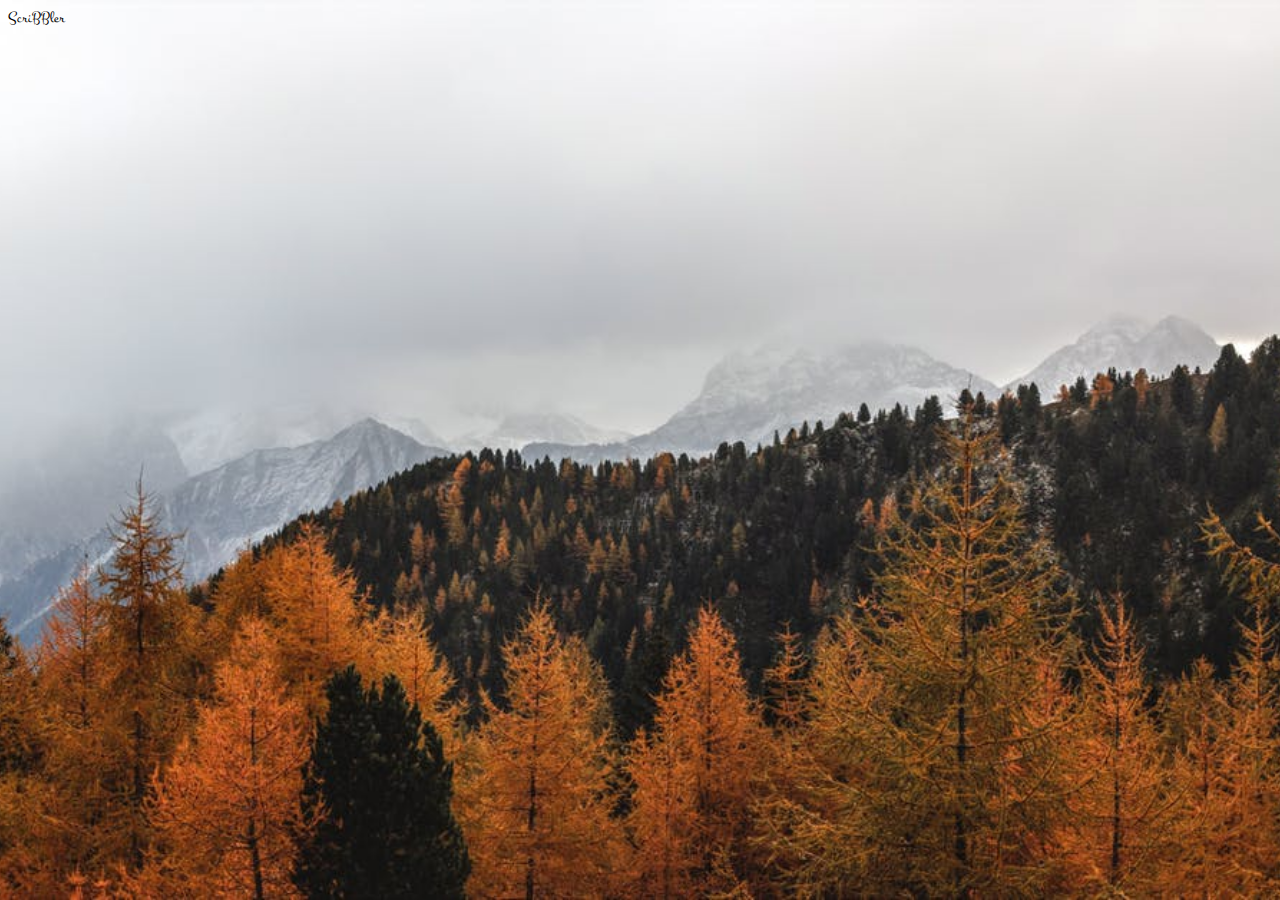
==== index.html @ 53eb168c "setting base structure" ====
<!DOCTYPE html>
<html>

<head>

    <!-- TODO: Include Font Awesome file here -->
    <link rel="stylesheet" href="path/to/font-awesome/css/font-awesome.min.css">
    <!-- TODO: Include Google Fonts file here -->
    <link href="https://fonts.googleapis.com/css?family=Montez&display=swap" rel="stylesheet">
    <link rel="stylesheet" type="text/css" media="screen" href="./styles/index.css" />
    <link rel="stylesheet" type="text/css" media="screen" href="./styles/common.css" />
</head>
<body>
    <!-- TODO: Include all your code for the header and home page here -->
    <header>ScriBBler</header>
</body>

</html>
---- styles/index.css ----
body{
   /* background-image: url("../images/background.jpg"); */
}

html {
    background: url("../images/background.jpg") no-repeat center center fixed;
    -webkit-background-size: cover;
    -moz-background-size: cover;
    -o-background-size: cover;
    background-size: cover;
}
---- styles/common.css ----
header {
    font-family: 'Montez', cursive;
}
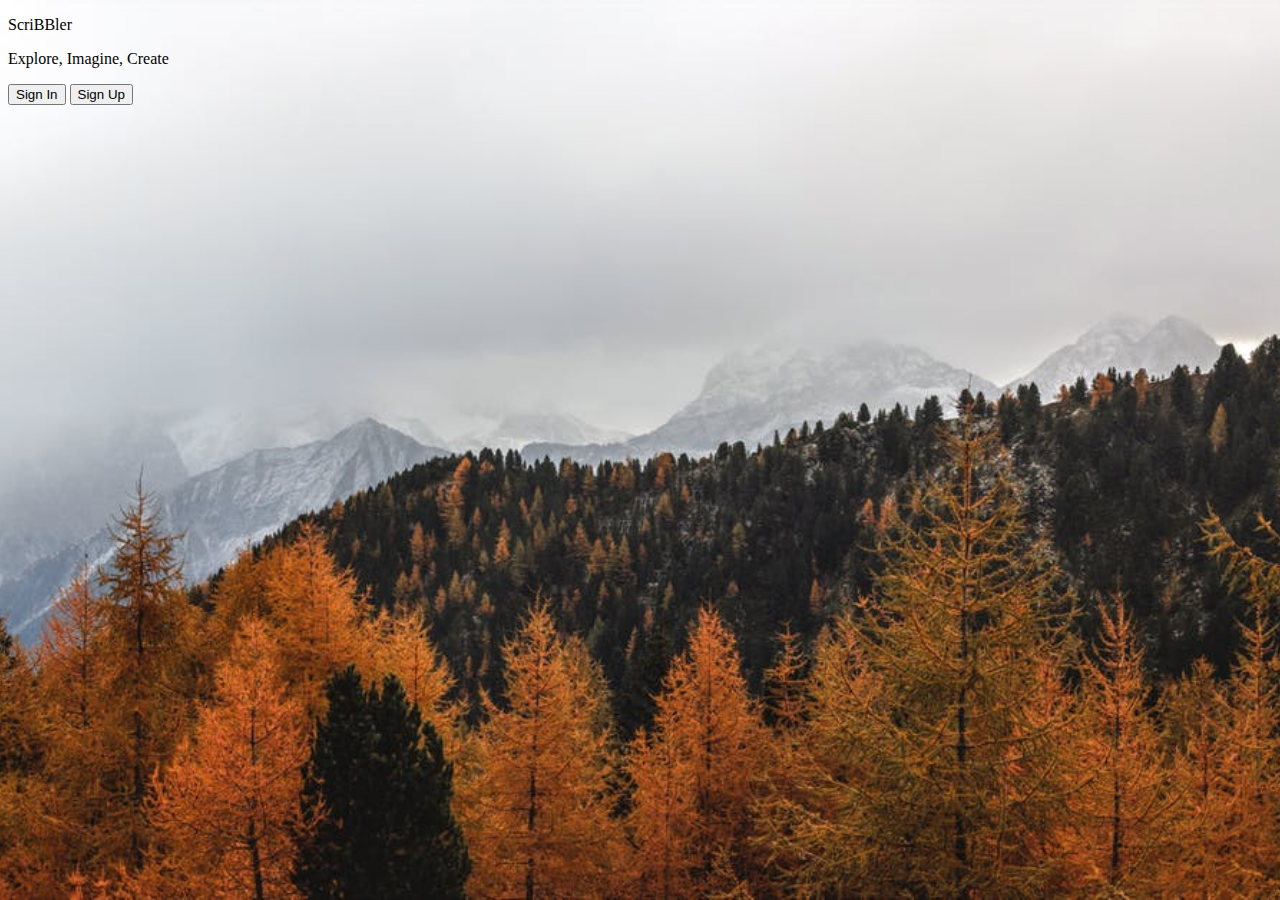
==== commit b9f26f93: "index.html changes to include google fonts" ====
--- a/index.html
+++ b/index.html
@@ -4,15 +4,29 @@
 <head>
 
     <!-- TODO: Include Font Awesome file here -->
-    <link rel="stylesheet" href="path/to/font-awesome/css/font-awesome.min.css">
+    <link rel="stylesheet" type='text/css' href="./styles/font-awesome-4.7.0/css/font-awesome.min.css" >
     <!-- TODO: Include Google Fonts file here -->
     <link href="https://fonts.googleapis.com/css?family=Montez&display=swap" rel="stylesheet">
     <link rel="stylesheet" type="text/css" media="screen" href="./styles/index.css" />
     <link rel="stylesheet" type="text/css" media="screen" href="./styles/common.css" />
 </head>
 <body>
+<div id="div-main-container">
     <!-- TODO: Include all your code for the header and home page here -->
-    <header>ScriBBler</header>
+    <div class="div-header">
+        <div class="class-title-container">
+            <p class="class-title">ScriBBler</p>
+            <p class="class-sub-title">Explore, Imagine, Create</p>
+        </div>
+        <div class="class-login-buttons-container">
+            <button class="class-blue-button" type="button" onclick="displaySignInModal()">
+                Sign In
+            </button>
+            <button class="class-blue-button" type="button" onclick="displaySignUpModal()">
+                Sign Up
+            </button>
+        </div>
+    </div>
+</div>
 </body>
-
 </html>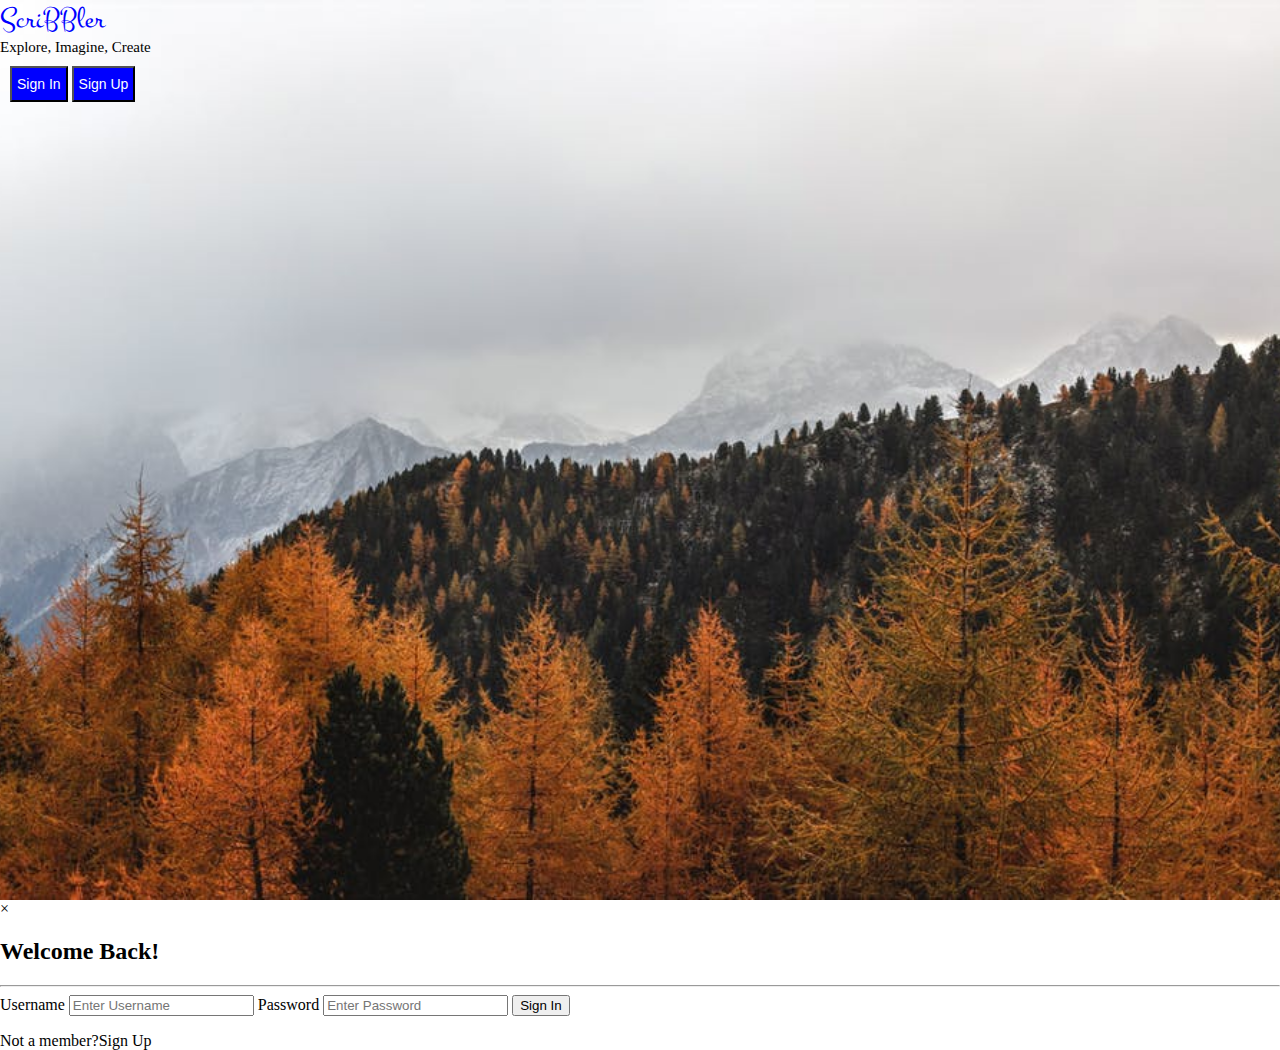
==== commit 294331a6: "Sign In Modal" ====
--- a/index.html
+++ b/index.html
@@ -28,5 +28,32 @@
         </div>
     </div>
 </div>
+
+<div>
+    <!-- Code for Sign In modal  -->
+    <div class="class-modal" id="id-signin-modal">
+        <div class="class-modal-content">
+
+            <div class="class-modal-head">
+                <span onclick="hideSignInModal()" id="id-close" class="close">&times;</span>
+                <h2 class="class-modal-title">Welcome Back!</h2>
+            </div>
+            <hr>
+            <form>
+                <label for="username" class="class-label-text">Username</label>
+                <input type="text" id="username" placeholder="Enter Username" required>
+                <label for="password" class="class-label-text">Password</label>
+                <input type="password" id="password" placeholder="Enter Password" required>
+                <button type="submit" onclick="signin(username, password)" class="class-signin-btn">Sign In</button>
+            </form>
+
+            <p class=bottom-banner>Not a member?<span onclick="hideSignInModal();showSignUpModal()" class=signup>Sign Up</span></p>
+        </div>
+    </div>
+
+</div>
+
+<script src="./scripts/common.js"></script>
+<script src="./scripts/index.js"></script>
 </body>
 </html>--- a/styles/index.css
+++ b/styles/index.css
@@ -8,4 +8,45 @@
     -moz-background-size: cover;
     -o-background-size: cover;
     background-size: cover;
+}
+
+.header{
+    display: flex;
+    flex-direction: row;
+    justify-content: space-between;
+    margin: 10px;
+}
+
+.class-title-container{
+    display: flex;
+    flex-direction: column;
+    justify-content: space-between;
+}
+.class-title{
+    font-family: 'Montez', cursive;
+    font-size: 30px;
+    color: blue;
+    margin: 0;
+}
+
+.class-sub-title{
+    font-family: 'Ubuntu Mono';
+    font-size: 15px;
+    color: black;
+    margin: 0;
+}
+
+.class-login-buttons-container{
+    padding: 10px;
+}
+
+.class-blue-button{
+    background-color: blue;
+    padding-top: 8px;
+    padding-bottom: 8px;
+    padding-right: 5px;
+    padding-left:5px;
+    color:white;
+    font-family: 'Ubuntu Condensed', sans-serif;
+    font-size: 14px;
 }--- a/styles/common.css
+++ b/styles/common.css
@@ -1,4 +1,24 @@
+html{
+    height: 100%;
+    width:100%
+}
+body{
+    background: url('../images/background.jpg');
+    background-repeat: no-repeat;
+    background-attachment: fixed;
+    background-position: center center;
+    background-size: cover;
+    margin: 0 !important;
+    background-size: 100% cover!important;
+    overflow:hidden;
+    display: block;
+    height: 100%;
+}
 
-header {
-    font-family: 'Montez', cursive;
+#div-main-container{
+    display: flex;
+    flex-direction: column;
+    justify-content: flex-start;
+    height: 100%;
+    width: 100%;
 }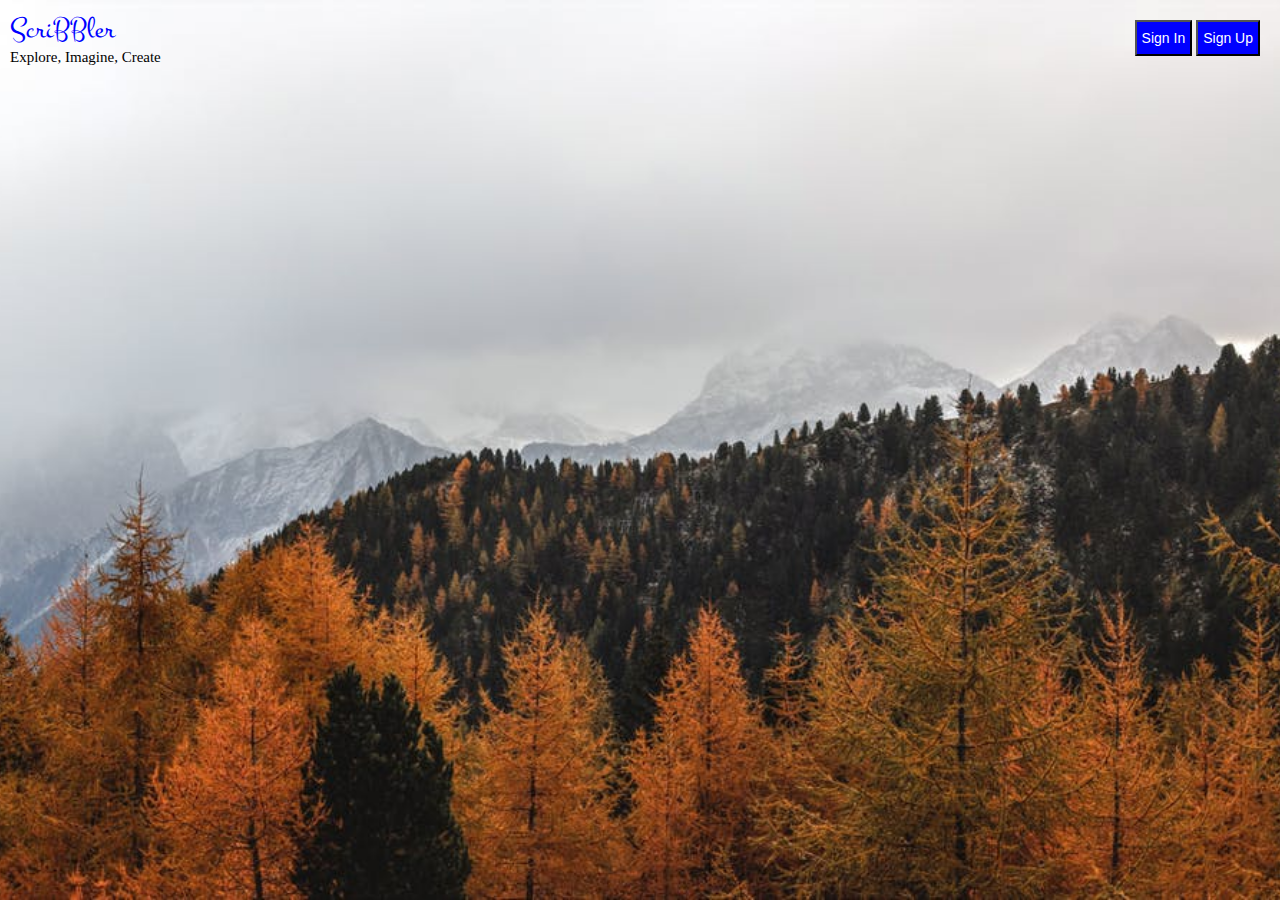
==== commit 52df1697: "Changes to apply css to sign-in and sign-up modals" ====
--- a/index.html
+++ b/index.html
@@ -6,7 +6,7 @@
     <!-- TODO: Include Font Awesome file here -->
     <link rel="stylesheet" type='text/css' href="./styles/font-awesome-4.7.0/css/font-awesome.min.css" >
     <!-- TODO: Include Google Fonts file here -->
-    <link href="https://fonts.googleapis.com/css?family=Montez&display=swap" rel="stylesheet">
+    <link href="https://fonts.googleapis.com/css2?family=Josefin+Sans:wght@500&family=Montez&family=Open+Sans:wght@300;400;600;700&family=Ubuntu+Condensed&family=Ubuntu+Mono&display=swap" rel="stylesheet">
     <link rel="stylesheet" type="text/css" media="screen" href="./styles/index.css" />
     <link rel="stylesheet" type="text/css" media="screen" href="./styles/common.css" />
 </head>
@@ -47,11 +47,56 @@
                 <button type="submit" onclick="signin(username, password)" class="class-signin-btn">Sign In</button>
             </form>
 
-            <p class=bottom-banner>Not a member?<span onclick="hideSignInModal();showSignUpModal()" class=signup>Sign Up</span></p>
+            <p class="bottom-banner">Not a member?<span onclick="hideSignInModal();displaySignUpModal()" class="class-signup">Sign Up</span></p>
+        </div>
+    </div>
+</div>
+
+    <!-- Code for Sign Up modal -->
+    <div>
+        <div class="class-modal" id="id-signup-modal">
+            <div class="class-modal-content">
+
+                <div class="class-modal-head">
+                    <span onclick="hideSignUpModal()" id="close" class="close">&times;</span>
+                    <h2 class="class-modal-title">Get Started</h2>
+                </div>
+                <hr>
+                <form>
+                    <label for="fullname" class="class-label-text">Full name</label>
+                    <input type="text" id="fullname" placeholder="Enter Full Name" required>
+                    <label for="username" class="class-label-text">Username</label>
+                    <input type="text" id="username" placeholder="Enter Username" required>
+                    <label for="password" class="class-label-text">Password</label>
+                    <input type="password" id="password" placeholder="Enter Password" required>
+                    <label for="confirm_password" class="class-label-text">Confirm Password</label>
+                    <input type="password" id="confirm_password" placeholder="Confirm Password" required>
+                    <button type="submit" onclick="signup(firstName,lastName, email, password, mobile)" class="class-signin-btn">Sign up</button>
+                </form>
+            </div>
+        </div>
+    </div>
+    <div>
+        <!-- Insert code for Create Post modal here -->
+        <div class="class-modal" id="create-post-modal">
+
+            <div class="class-post-modal-content">
+
+                <div class="class-modal-head">
+                    <span onclick="hideCreatePostModal()" id="close" class="close">&times;</span>
+                    <h2 class="class-modal-title">Pen your post</h2>
+                </div>
+                <form id=class-create-post-form>
+                    <label for="title" class="label-text">Title</label>
+                    <input type="text" id="title" placeholder="" required>
+                    <label for="content" class="label-text">Content</label>
+                    <textarea cols="50" rows="15" name="post-details" form="create-post-form" id="content"></textarea>
+                    <button type="submit" onclick="createPost()" class="create-btn">Create</button>
+                </form>
+            </div>
         </div>
     </div>
 
-</div>
 
 <script src="./scripts/common.js"></script>
 <script src="./scripts/index.js"></script>
--- a/styles/index.css
+++ b/styles/index.css
@@ -1,52 +1,46 @@
-body{
-   /* background-image: url("../images/background.jpg"); */
+html{
+    height: 100%;
+    width:100%
 }
 
-html {
-    background: url("../images/background.jpg") no-repeat center center fixed;
-    -webkit-background-size: cover;
-    -moz-background-size: cover;
-    -o-background-size: cover;
-    background-size: cover;
-}
-
-.header{
-    display: flex;
-    flex-direction: row;
-    justify-content: space-between;
-    margin: 10px;
-}
-
-.class-title-container{
-    display: flex;
-    flex-direction: column;
-    justify-content: space-between;
-}
-.class-title{
-    font-family: 'Montez', cursive;
-    font-size: 30px;
-    color: blue;
-    margin: 0;
-}
-
-.class-sub-title{
-    font-family: 'Ubuntu Mono';
-    font-size: 15px;
-    color: black;
-    margin: 0;
-}
-
-.class-login-buttons-container{
-    padding: 10px;
-}
-
-.class-blue-button{
-    background-color: blue;
+.yellow-button{
+    background-color: yellow;
     padding-top: 8px;
     padding-bottom: 8px;
     padding-right: 5px;
     padding-left:5px;
-    color:white;
-    font-family: 'Ubuntu Condensed', sans-serif;
+    color:black;
+    font-family: 'Ubuntu Condensed';
     font-size: 14px;
-}+    margin-left: 10px
+}
+.postButtons{
+    display: flex;
+    height: 100%;
+    width: 100%;
+    justify-content: center;
+    align-items: center;
+}
+textarea{
+    margin-top: 10px;
+}
+.create-btn{
+    margin-top: 10px;
+    background-color: green;
+    font-size: 14px;
+    width:100px;
+    color: white;
+    padding: 10px;
+    align-self: center;
+    font-family: Abel;
+}
+.post-modal-content{
+    background-color: #fefefe;
+    margin: auto;
+    padding: 20px;
+    border: 1px solid #888;
+    width: 80%;
+    height: 70%;
+}
+
+/* Set a style for the rest of the elements besides the header elements on the index.html page */
--- a/styles/common.css
+++ b/styles/common.css
@@ -2,6 +2,14 @@
     height: 100%;
     width:100%
 }
+
+.div-header{
+    display: flex;
+    flex-direction: row;
+    justify-content: space-between;
+    margin: 10px;
+}
+
 body{
     background: url('../images/background.jpg');
     background-repeat: no-repeat;
@@ -15,10 +23,125 @@
     height: 100%;
 }
 
-#div-main-container{
+form {
+    display: flex;
+    flex-direction: column;
+}
+
+input{
+    padding: 10px;
+    outline: none;
+    font-family: Abel;
+}
+
+.close {
+    display: flex;
+    align-self: flex-end;
+    cursor: pointer;
+}
+
+.class-label-text {
+    font-weight: bold;
+    margin: 10px 0;
+    font-family: Abel;
+}
+
+#class-div-main-container{
     display: flex;
     flex-direction: column;
     justify-content: flex-start;
     height: 100%;
     width: 100%;
+}
+
+.class-title-container{
+    display: flex;
+    flex-direction: column;
+    justify-content: space-between;
+}
+
+.class-title{
+    font-family: 'Montez', cursive;
+    font-size: 30px;
+    color: blue;
+    margin: 0;
+}
+
+.class-sub-title{
+    font-family: 'Ubuntu Mono';
+    font-size: 15px;
+    color: black;
+    margin: 0;
+}
+
+.class-modal {
+    display: none;
+    position: fixed;
+    z-index: 1;
+    left: 0;
+    top: 0;
+    width: 100%;
+    height: 100%;
+    overflow: auto;
+    background-color: rgb(0,0,0);
+    background-color: rgba(0,0,0,0.4);
+    justify-content: center;
+    align-items: center;
+    color: black;
+}
+
+.class-blue-button{
+    background-color: blue;
+    padding-top: 8px;
+    padding-bottom: 8px;
+    padding-right: 5px;
+    padding-left:5px;
+    color:white;
+    font-family: 'Ubuntu Condensed', sans-serif;
+    font-size: 14px;
+}
+
+.class-modal-title{
+    align-self: center;
+    font-family: Abel;
+}
+
+.class-modal-head {
+    display: flex;
+    flex-direction: column;
+}
+
+.class-modal-content{
+    background-color: #fefefe;
+    margin: auto;
+    padding: 20px;
+    border: 1px solid #888;
+    width: 40%;
+}
+
+.class-login-buttons-container{
+    padding: 10px;
+}
+
+.class-signin-btn {
+    background-color: green;
+    padding: 10px;
+    border: none;
+    color: #fff;
+    font-size: 16px;
+    margin-top: 20px;
+    cursor: pointer;
+    font-family: Abel;
+}
+
+.class-signup{
+    color: blue;
+    font-weight: bolder;
+    margin-left: 10px;
+    cursor: pointer;
+    font-family: Abel;
+}
+
+.class-bottom-banner{
+    font-family: Abel;
 }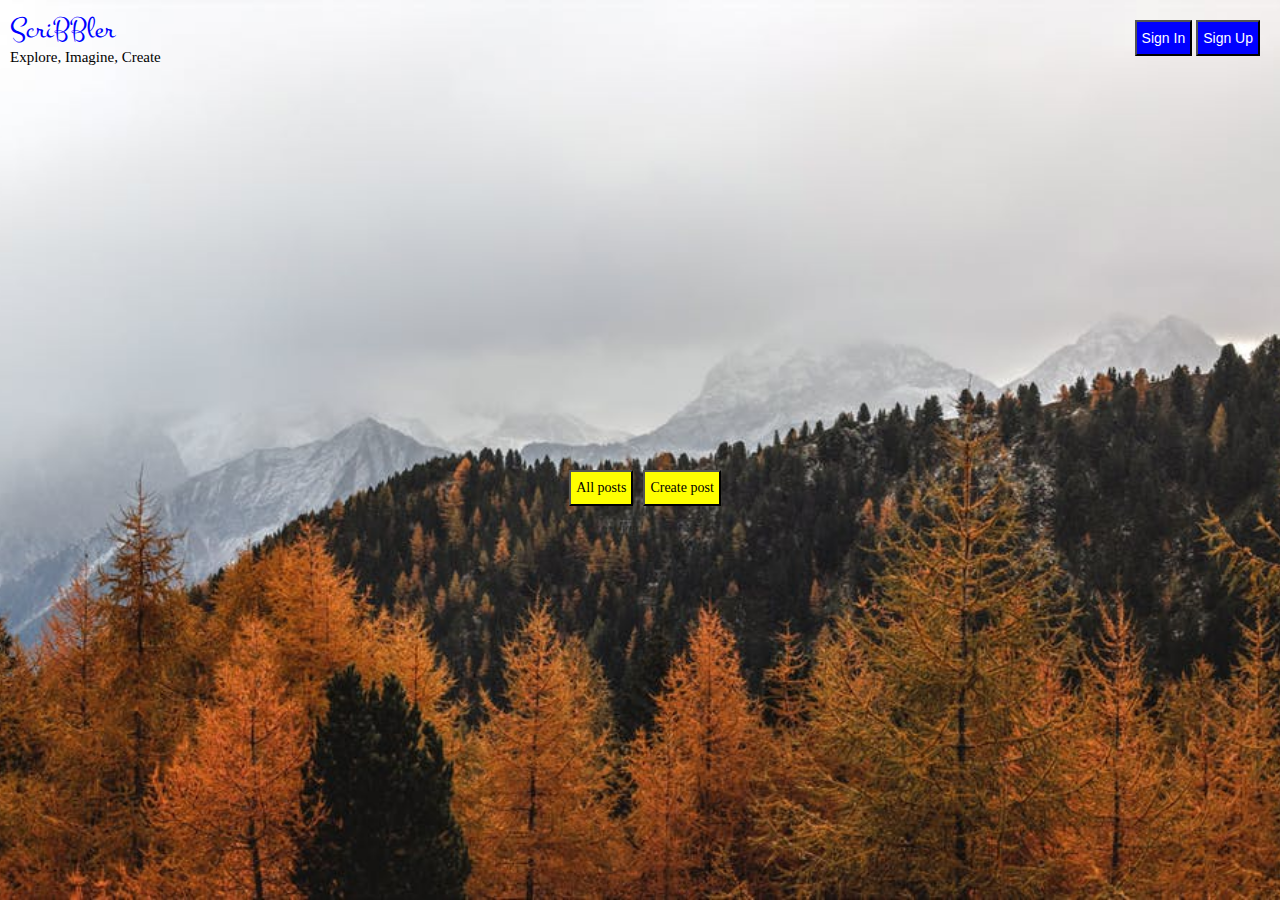
==== commit 1937767d: "Structuring the postlist - html and css files" ====
--- a/index.html
+++ b/index.html
@@ -11,7 +11,7 @@
     <link rel="stylesheet" type="text/css" media="screen" href="./styles/common.css" />
 </head>
 <body>
-<div id="div-main-container">
+<div id="class-div-main-container">
     <!-- TODO: Include all your code for the header and home page here -->
     <div class="div-header">
         <div class="class-title-container">
@@ -26,6 +26,12 @@
                 Sign Up
             </button>
         </div>
+    </div>
+
+    <!-- Code for All Posts & Create Post buttons-->
+    <div class="class-postButtons">
+        <button onclick="navigateToBlogList()" class="class-yellow-button" type="button">All posts</button>
+        <button onclick="showCreatePost()" class="class-yellow-button" type="button">Create post</button>
     </div>
 </div>
 
@@ -86,11 +92,11 @@
                     <span onclick="hideCreatePostModal()" id="close" class="close">&times;</span>
                     <h2 class="class-modal-title">Pen your post</h2>
                 </div>
-                <form id=class-create-post-form>
+                <form id=form-create-post-form>
                     <label for="title" class="label-text">Title</label>
                     <input type="text" id="title" placeholder="" required>
                     <label for="content" class="label-text">Content</label>
-                    <textarea cols="50" rows="15" name="post-details" form="create-post-form" id="content"></textarea>
+                    <textarea cols="50" rows="15" name="post-details" form="form-create-post-form" id="content"></textarea>
                     <button type="submit" onclick="createPost()" class="create-btn">Create</button>
                 </form>
             </div>
--- a/styles/index.css
+++ b/styles/index.css
@@ -3,7 +3,21 @@
     width:100%
 }
 
-.yellow-button{
+body{
+    background: url('../images/background.jpg');
+    background-repeat: no-repeat;
+    background-attachment: fixed;
+    background-position: center center;
+    background-size: cover;
+    margin: 0 !important;
+    background-size: 100% cover!important;
+    overflow:hidden;
+    display: block;
+    height: 100%;
+}
+
+
+.class-yellow-button{
     background-color: yellow;
     padding-top: 8px;
     padding-bottom: 8px;
@@ -14,7 +28,7 @@
     font-size: 14px;
     margin-left: 10px
 }
-.postButtons{
+.class-postButtons{
     display: flex;
     height: 100%;
     width: 100%;
@@ -34,7 +48,7 @@
     align-self: center;
     font-family: Abel;
 }
-.post-modal-content{
+.class-post-modal-content{
     background-color: #fefefe;
     margin: auto;
     padding: 20px;
--- a/styles/common.css
+++ b/styles/common.css
@@ -10,18 +10,18 @@
     margin: 10px;
 }
 
-body{
-    background: url('../images/background.jpg');
-    background-repeat: no-repeat;
-    background-attachment: fixed;
-    background-position: center center;
-    background-size: cover;
-    margin: 0 !important;
-    background-size: 100% cover!important;
-    overflow:hidden;
-    display: block;
-    height: 100%;
-}
+/*body{*/
+/*    background: url('../images/background.jpg');*/
+/*    background-repeat: no-repeat;*/
+/*    background-attachment: fixed;*/
+/*    background-position: center center;*/
+/*    background-size: cover;*/
+/*    margin: 0 !important;*/
+/*    background-size: 100% cover!important;*/
+/*    overflow:hidden;*/
+/*    display: block;*/
+/*    height: 100%;*/
+/*}*/
 
 form {
     display: flex;
